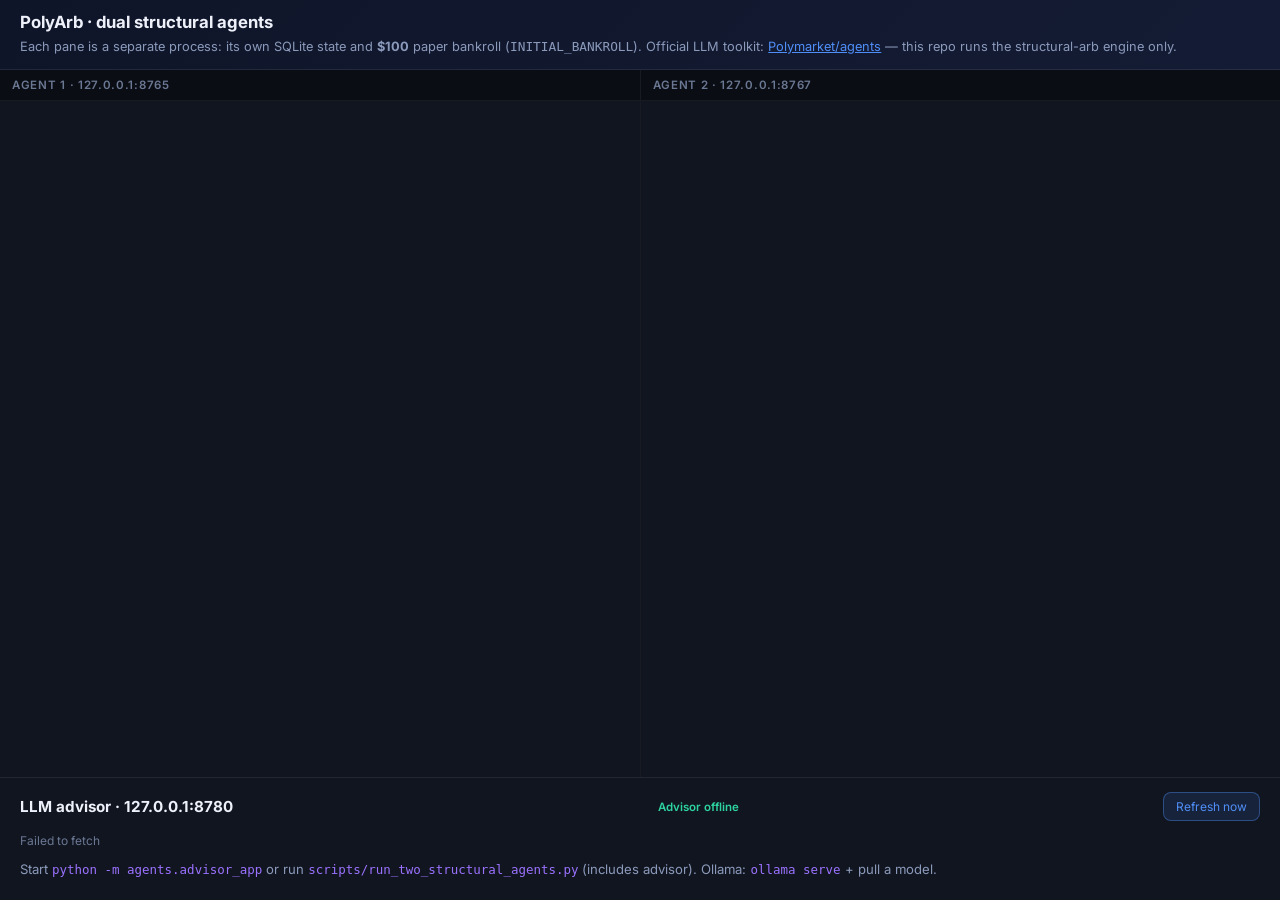
==== polymarket-btc-bot/frontend/agents-split.html @ 09943ae9 "Enhance configuration and diagnostics for arb engine and frontend - Updated .env.example with new pa" ====
<!DOCTYPE html>
<html lang="en">
<head>
  <meta charset="UTF-8" />
  <meta name="viewport" content="width=device-width, initial-scale=1.0" />
  <title>PolyArb — dual structural agents</title>
  <meta name="description" content="Side-by-side dashboards for two isolated paper structural-arb traders." />
  <link rel="preconnect" href="https://fonts.googleapis.com" />
  <link rel="preconnect" href="https://fonts.gstatic.com" crossorigin />
  <link href="https://fonts.googleapis.com/css2?family=Inter:wght@500;600;700&display=swap" rel="stylesheet" />
  <link rel="stylesheet" href="agents-split.css" />
</head>
<body>
  <header class="split-top">
    <h1>PolyArb · dual structural agents</h1>
    <p class="hint">
      Each pane is a separate process: its own SQLite state and <strong>$100</strong> paper bankroll
      (<code>INITIAL_BANKROLL</code>). Official LLM toolkit:
      <a href="https://github.com/Polymarket/agents" target="_blank" rel="noopener noreferrer">Polymarket/agents</a>
      — this repo runs the structural-arb engine only.
    </p>
  </header>
  <div class="split-grid">
    <div class="pane">
      <div class="pane-title">Agent 1 · 127.0.0.1:8765</div>
      <iframe title="Structural agent 1" src="http://127.0.0.1:8765/ui/index.html"></iframe>
    </div>
    <div class="pane">
      <div class="pane-title">Agent 2 · 127.0.0.1:8767</div>
      <iframe title="Structural agent 2" src="http://127.0.0.1:8767/ui/index.html"></iframe>
    </div>
  </div>

  <section class="advice-panel" aria-label="LLM advisor">
    <div class="advice-head">
      <h2>LLM advisor · 127.0.0.1:8780</h2>
      <span id="advice-status" class="advice-status">Loading…</span>
      <button type="button" class="advice-refresh" id="advice-refresh">Refresh now</button>
    </div>
    <p id="advice-meta" class="advice-meta"></p>
    <div id="advice-body"></div>
  </section>

  <script src="agents-advisor.js"></script>
</body>
</html>
---- polymarket-btc-bot/frontend/agents-split.css ----
/* Split view for two structural-arb traders (separate processes / ports). */
* {
  box-sizing: border-box;
}
html,
body {
  margin: 0;
  height: 100%;
  background: #0a0d14;
  color: #eef1f9;
  font-family: Inter, system-ui, sans-serif;
}
body {
  display: flex;
  flex-direction: column;
  min-height: 100vh;
}
.split-top {
  padding: 12px 20px;
  border-bottom: 1px solid rgba(255, 255, 255, 0.08);
  background: linear-gradient(135deg, #0f1528 0%, #141c35 100%);
}
.split-top h1 {
  margin: 0 0 6px;
  font-size: 1.05rem;
  font-weight: 700;
}
.split-top .hint {
  margin: 0;
  font-size: 0.8rem;
  color: #8b9abb;
  line-height: 1.45;
}
.split-top a {
  color: #4f8ef7;
}
.split-grid {
  display: grid;
  grid-template-columns: 1fr 1fr;
  gap: 1px;
  flex: 1;
  min-height: 0;
  background: rgba(255, 255, 255, 0.06);
}
.pane {
  display: flex;
  flex-direction: column;
  min-width: 0;
  background: #0a0d14;
}
.pane-title {
  flex: 0 0 auto;
  padding: 8px 12px;
  font-size: 0.72rem;
  font-weight: 600;
  text-transform: uppercase;
  letter-spacing: 0.06em;
  color: #6b7893;
  border-bottom: 1px solid rgba(255, 255, 255, 0.06);
}
.pane iframe {
  flex: 1;
  width: 100%;
  border: 0;
  min-height: 0;
  background: #111520;
}
.advice-panel {
  border-top: 1px solid rgba(255, 255, 255, 0.08);
  background: #111520;
  padding: 14px 20px 20px;
  max-height: 42vh;
  overflow: auto;
}
.advice-head {
  display: flex;
  align-items: center;
  justify-content: space-between;
  gap: 12px;
  flex-wrap: wrap;
  margin-bottom: 10px;
}
.advice-head h2 {
  margin: 0;
  font-size: 0.95rem;
  font-weight: 700;
}
.advice-meta {
  font-size: 0.75rem;
  color: #6b7893;
}
.advice-status {
  font-size: 0.72rem;
  color: #2dd4a0;
  font-weight: 600;
}
.advice-refresh {
  font-size: 0.75rem;
  padding: 6px 12px;
  border-radius: 8px;
  border: 1px solid rgba(79, 142, 247, 0.4);
  background: rgba(79, 142, 247, 0.12);
  color: #4f8ef7;
  cursor: pointer;
  font-family: inherit;
}
.advice-refresh:hover {
  background: rgba(79, 142, 247, 0.2);
}
#advice-body {
  font-size: 0.85rem;
  line-height: 1.5;
  color: #c8d2e6;
}
#advice-body pre,
.advice-pre {
  margin: 0;
  white-space: pre-wrap;
  word-break: break-word;
  font-family: ui-monospace, "Cascadia Code", monospace;
  font-size: 0.8rem;
}
#advice-body h3 {
  font-size: 0.9rem;
  margin: 12px 0 6px;
  color: #eef1f9;
}
.advice-hint {
  color: #8b9abb;
  font-size: 0.82rem;
  margin: 0;
}
.advice-hint code {
  font-size: 0.78rem;
  color: #9b72ff;
}

@media (max-width: 900px) {
  .split-grid {
    grid-template-columns: 1fr;
    height: auto;
  }
  .pane iframe {
    min-height: 70vh;
  }
}
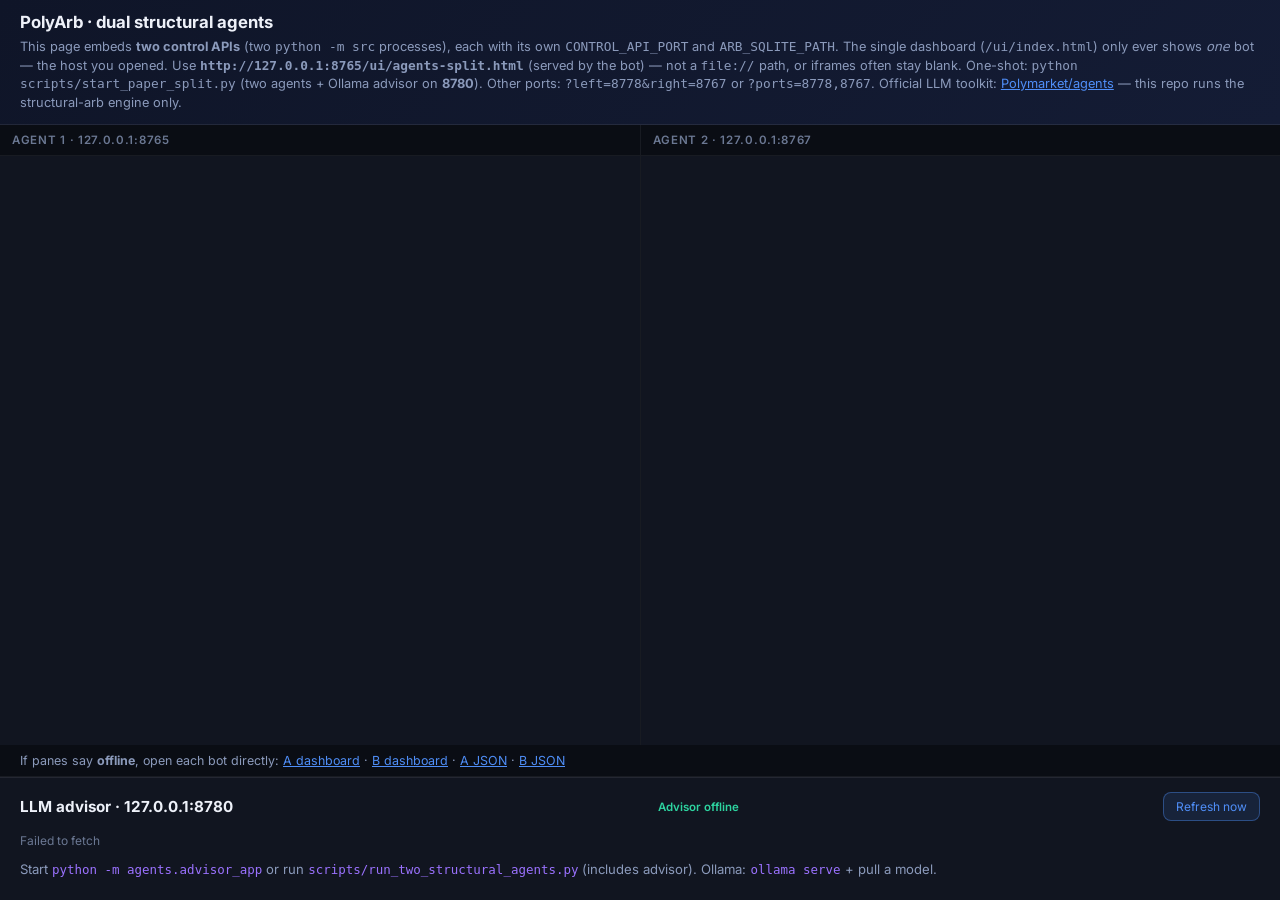
==== commit f1df63e5: "Enhance arb configuration and execution parameters - Updated `.env.example` to include new parameter" ====
--- a/polymarket-btc-bot/frontend/agents-split.html
+++ b/polymarket-btc-bot/frontend/agents-split.html
@@ -14,22 +14,84 @@
   <header class="split-top">
     <h1>PolyArb · dual structural agents</h1>
     <p class="hint">
-      Each pane is a separate process: its own SQLite state and <strong>$100</strong> paper bankroll
-      (<code>INITIAL_BANKROLL</code>). Official LLM toolkit:
+      This page embeds <strong>two control APIs</strong> (two <code>python -m src</code> processes), each with its own
+      <code>CONTROL_API_PORT</code> and <code>ARB_SQLITE_PATH</code>. The single dashboard
+      (<code>/ui/index.html</code>) only ever shows <em>one</em> bot — the host you opened.
+      Use <strong><code>http://127.0.0.1:8765/ui/agents-split.html</code></strong> (served by the bot) — not a <code>file://</code> path, or iframes often stay blank.
+      One-shot: <code>python scripts/start_paper_split.py</code> (two agents + Ollama advisor on <strong>8780</strong>).
+      Other ports: <code>?left=8778&amp;right=8767</code> or <code>?ports=8778,8767</code>.
+      Official LLM toolkit:
       <a href="https://github.com/Polymarket/agents" target="_blank" rel="noopener noreferrer">Polymarket/agents</a>
       — this repo runs the structural-arb engine only.
     </p>
   </header>
   <div class="split-grid">
     <div class="pane">
-      <div class="pane-title">Agent 1 · 127.0.0.1:8765</div>
-      <iframe title="Structural agent 1" src="http://127.0.0.1:8765/ui/index.html"></iframe>
+      <div class="pane-title" data-split-title="1">Agent 1 · …</div>
+      <iframe title="Structural agent 1" data-split-frame="1" src="about:blank"></iframe>
     </div>
     <div class="pane">
-      <div class="pane-title">Agent 2 · 127.0.0.1:8767</div>
-      <iframe title="Structural agent 2" src="http://127.0.0.1:8767/ui/index.html"></iframe>
+      <div class="pane-title" data-split-title="2">Agent 2 · …</div>
+      <iframe title="Structural agent 2" data-split-frame="2" src="about:blank"></iframe>
     </div>
   </div>
+  <p class="hint split-fallback" id="split-fallback-links"></p>
+  <script>
+    window.__ADVISOR_BASE__ = "http://127.0.0.1:8780";
+    (function () {
+      var q = new URLSearchParams(window.location.search);
+      var host = (q.get("host") || "127.0.0.1").trim() || "127.0.0.1";
+      if (!/^[0-9a-zA-Z.:-]+$/.test(host)) host = "127.0.0.1";
+      var left = q.get("left") || q.get("l");
+      var right = q.get("right") || q.get("r");
+      var portsParam = q.get("ports");
+      if (portsParam) {
+        var parts = portsParam.split(",").map(function (s) { return s.trim(); }).filter(Boolean);
+        if (parts.length >= 1 && !left) left = parts[0];
+        if (parts.length >= 2 && !right) right = parts[1];
+      }
+      function cleanPort(p, fallback) {
+        var n = parseInt(String(p), 10);
+        return Number.isFinite(n) && n > 0 && n < 65536 ? String(n) : fallback;
+      }
+      var lp = cleanPort(left, "8765");
+      var rp = cleanPort(right, "8767");
+      var base = "http://" + host + ":";
+      document.querySelectorAll("[data-split-frame=\"1\"]").forEach(function (el) {
+        el.src = base + lp + "/ui/index.html";
+      });
+      document.querySelectorAll("[data-split-frame=\"2\"]").forEach(function (el) {
+        el.src = base + rp + "/ui/index.html";
+      });
+      document.querySelectorAll("[data-split-title=\"1\"]").forEach(function (el) {
+        el.textContent = "Agent 1 · " + host + ":" + lp;
+      });
+      document.querySelectorAll("[data-split-title=\"2\"]").forEach(function (el) {
+        el.textContent = "Agent 2 · " + host + ":" + rp;
+      });
+      var fb = document.getElementById("split-fallback-links");
+      if (fb) {
+        fb.innerHTML =
+          "If panes say <strong>offline</strong>, open each bot directly: " +
+          '<a target="_blank" rel="noopener noreferrer" href="' +
+          base +
+          lp +
+          '/ui/index.html">A dashboard</a> · ' +
+          '<a target="_blank" rel="noopener noreferrer" href="' +
+          base +
+          rp +
+          '/ui/index.html">B dashboard</a> · ' +
+          '<a target="_blank" rel="noopener noreferrer" href="' +
+          base +
+          lp +
+          '/summary">A JSON</a> · ' +
+          '<a target="_blank" rel="noopener noreferrer" href="' +
+          base +
+          rp +
+          '/summary">B JSON</a>';
+      }
+    })();
+  </script>
 
   <section class="advice-panel" aria-label="LLM advisor">
     <div class="advice-head">
--- a/polymarket-btc-bot/frontend/agents-split.css
+++ b/polymarket-btc-bot/frontend/agents-split.css
@@ -32,6 +32,16 @@
   line-height: 1.45;
 }
 .split-top a {
+  color: #4f8ef7;
+}
+.split-fallback {
+  margin: 0;
+  padding: 8px 20px;
+  font-size: 0.78rem;
+  color: #8b9abb;
+  border-bottom: 1px solid rgba(255, 255, 255, 0.06);
+}
+.split-fallback a {
   color: #4f8ef7;
 }
 .split-grid {
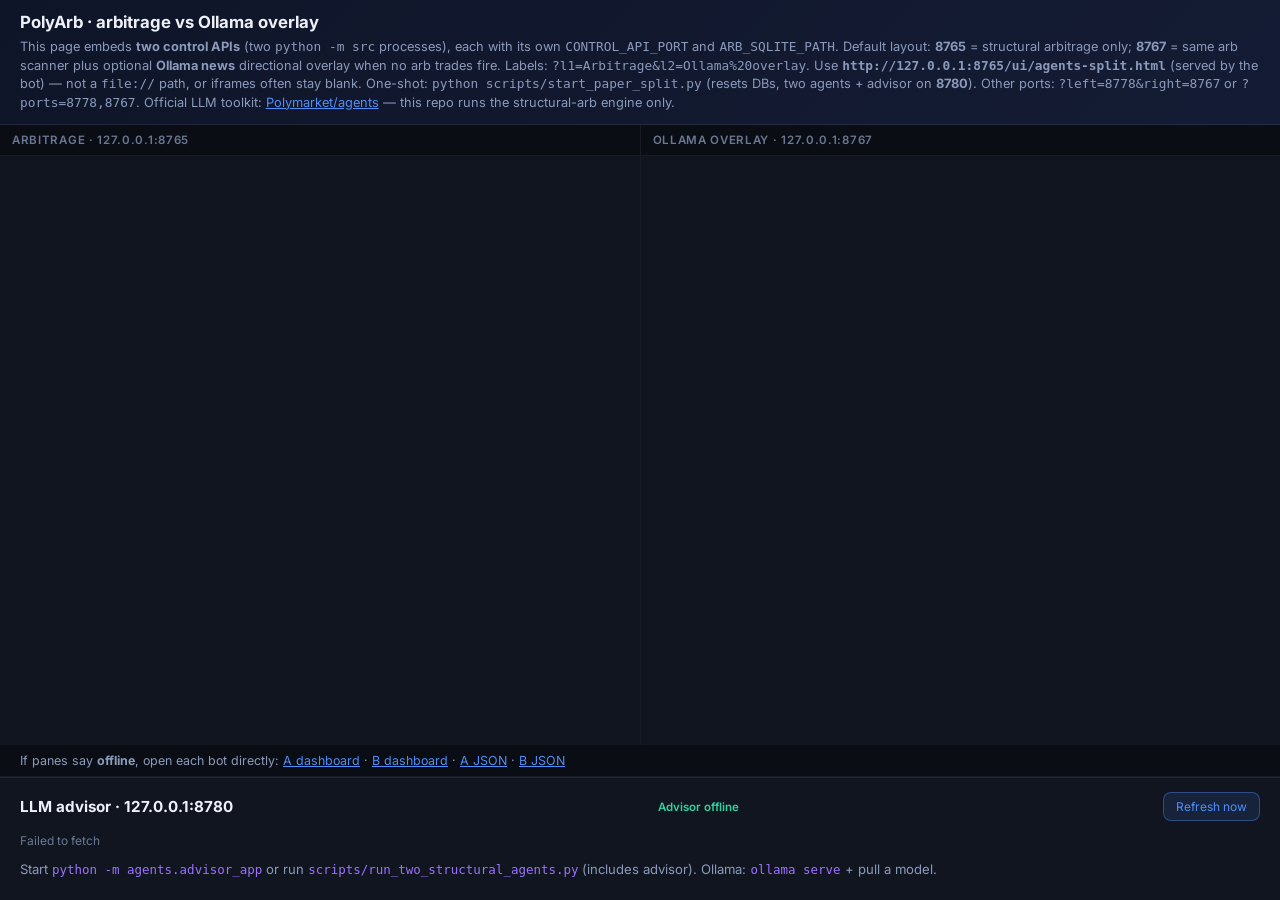
==== commit c3d8bfb2: "Enhance paper trading configuration and agent functionality - Updated `.env.example` to include new " ====
--- a/polymarket-btc-bot/frontend/agents-split.html
+++ b/polymarket-btc-bot/frontend/agents-split.html
@@ -3,8 +3,8 @@
 <head>
   <meta charset="UTF-8" />
   <meta name="viewport" content="width=device-width, initial-scale=1.0" />
-  <title>PolyArb — dual structural agents</title>
-  <meta name="description" content="Side-by-side dashboards for two isolated paper structural-arb traders." />
+  <title>PolyArb — arbitrage vs Ollama overlay</title>
+  <meta name="description" content="Side-by-side paper traders: structural arbitrage and Ollama-assisted overlay." />
   <link rel="preconnect" href="https://fonts.googleapis.com" />
   <link rel="preconnect" href="https://fonts.gstatic.com" crossorigin />
   <link href="https://fonts.googleapis.com/css2?family=Inter:wght@500;600;700&display=swap" rel="stylesheet" />
@@ -12,13 +12,14 @@
 </head>
 <body>
   <header class="split-top">
-    <h1>PolyArb · dual structural agents</h1>
+    <h1>PolyArb · arbitrage vs Ollama overlay</h1>
     <p class="hint">
       This page embeds <strong>two control APIs</strong> (two <code>python -m src</code> processes), each with its own
-      <code>CONTROL_API_PORT</code> and <code>ARB_SQLITE_PATH</code>. The single dashboard
-      (<code>/ui/index.html</code>) only ever shows <em>one</em> bot — the host you opened.
+      <code>CONTROL_API_PORT</code> and <code>ARB_SQLITE_PATH</code>. Default layout: <strong>8765</strong> = structural
+      arbitrage only; <strong>8767</strong> = same arb scanner plus optional <strong>Ollama news</strong> directional overlay
+      when no arb trades fire. Labels: <code>?l1=Arbitrage&amp;l2=Ollama%20overlay</code>.
       Use <strong><code>http://127.0.0.1:8765/ui/agents-split.html</code></strong> (served by the bot) — not a <code>file://</code> path, or iframes often stay blank.
-      One-shot: <code>python scripts/start_paper_split.py</code> (two agents + Ollama advisor on <strong>8780</strong>).
+      One-shot: <code>python scripts/start_paper_split.py</code> (resets DBs, two agents + advisor on <strong>8780</strong>).
       Other ports: <code>?left=8778&amp;right=8767</code> or <code>?ports=8778,8767</code>.
       Official LLM toolkit:
       <a href="https://github.com/Polymarket/agents" target="_blank" rel="noopener noreferrer">Polymarket/agents</a>
@@ -57,6 +58,15 @@
       var lp = cleanPort(left, "8765");
       var rp = cleanPort(right, "8767");
       var base = "http://" + host + ":";
+      function paneLabel(which, port, custom) {
+        var c = (custom || "").trim();
+        if (c) return c;
+        if (which === 1 && port === "8765") return "Arbitrage";
+        if (which === 2 && port === "8767") return "Ollama overlay";
+        return "Agent " + which;
+      }
+      var l1 = paneLabel(1, lp, q.get("l1"));
+      var l2 = paneLabel(2, rp, q.get("l2"));
       document.querySelectorAll("[data-split-frame=\"1\"]").forEach(function (el) {
         el.src = base + lp + "/ui/index.html";
       });
@@ -64,10 +74,10 @@
         el.src = base + rp + "/ui/index.html";
       });
       document.querySelectorAll("[data-split-title=\"1\"]").forEach(function (el) {
-        el.textContent = "Agent 1 · " + host + ":" + lp;
+        el.textContent = l1 + " · " + host + ":" + lp;
       });
       document.querySelectorAll("[data-split-title=\"2\"]").forEach(function (el) {
-        el.textContent = "Agent 2 · " + host + ":" + rp;
+        el.textContent = l2 + " · " + host + ":" + rp;
       });
       var fb = document.getElementById("split-fallback-links");
       if (fb) {
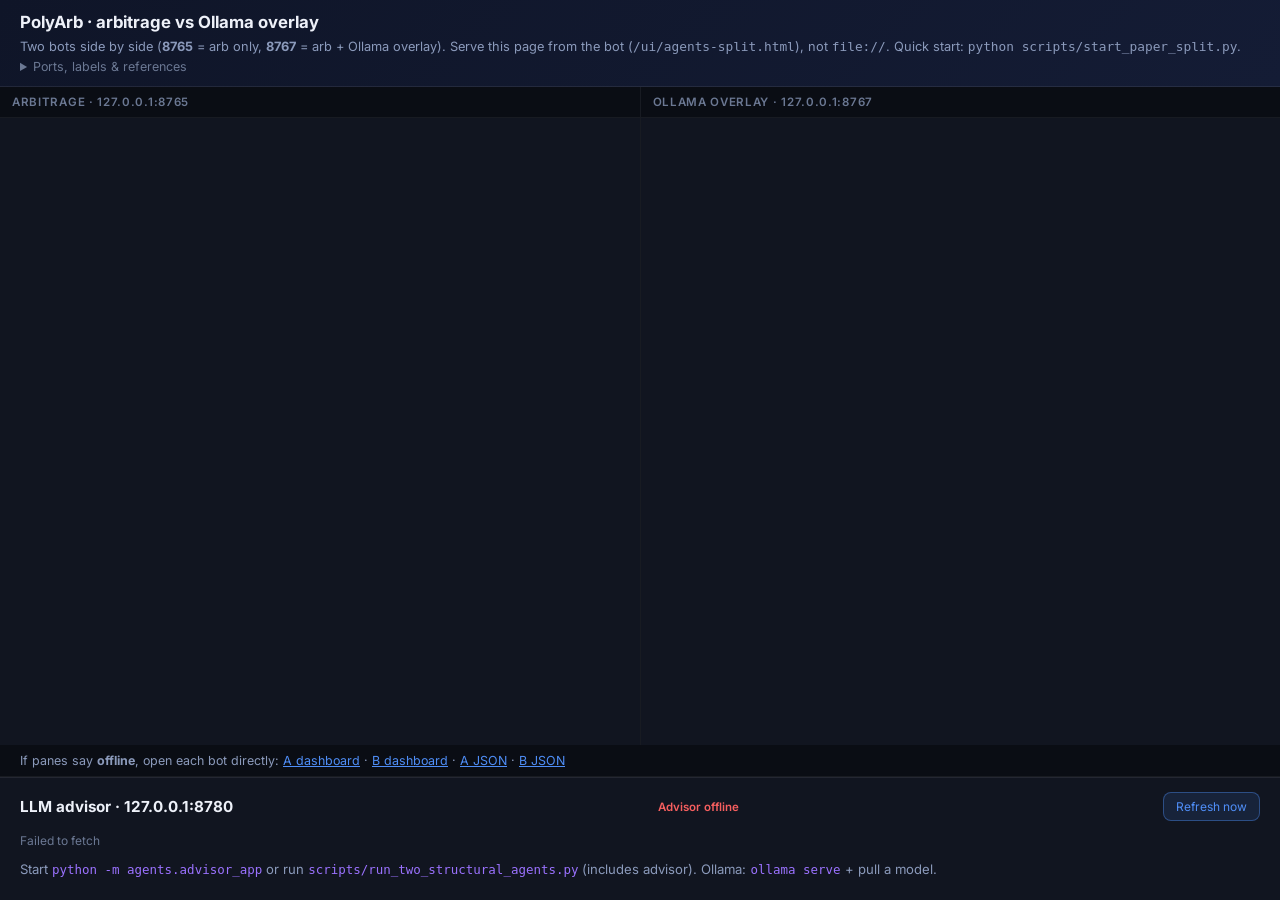
==== commit c7cfd7be: "Enhance advisor functionality and frontend experience - Updated `advisor_settings.py` to increase th" ====
--- a/polymarket-btc-bot/frontend/agents-split.html
+++ b/polymarket-btc-bot/frontend/agents-split.html
@@ -13,18 +13,18 @@
 <body>
   <header class="split-top">
     <h1>PolyArb · arbitrage vs Ollama overlay</h1>
-    <p class="hint">
-      This page embeds <strong>two control APIs</strong> (two <code>python -m src</code> processes), each with its own
-      <code>CONTROL_API_PORT</code> and <code>ARB_SQLITE_PATH</code>. Default layout: <strong>8765</strong> = structural
-      arbitrage only; <strong>8767</strong> = same arb scanner plus optional <strong>Ollama news</strong> directional overlay
-      when no arb trades fire. Labels: <code>?l1=Arbitrage&amp;l2=Ollama%20overlay</code>.
-      Use <strong><code>http://127.0.0.1:8765/ui/agents-split.html</code></strong> (served by the bot) — not a <code>file://</code> path, or iframes often stay blank.
-      One-shot: <code>python scripts/start_paper_split.py</code> (resets DBs, two agents + advisor on <strong>8780</strong>).
-      Other ports: <code>?left=8778&amp;right=8767</code> or <code>?ports=8778,8767</code>.
-      Official LLM toolkit:
-      <a href="https://github.com/Polymarket/agents" target="_blank" rel="noopener noreferrer">Polymarket/agents</a>
-      — this repo runs the structural-arb engine only.
+    <p class="hint split-hint-short">
+      Two bots side by side (<strong>8765</strong> = arb only, <strong>8767</strong> = arb + Ollama overlay). Serve this page from the bot
+      (<code>/ui/agents-split.html</code>), not <code>file://</code>. Quick start: <code>python scripts/start_paper_split.py</code>.
     </p>
+    <details class="split-details">
+      <summary>Ports, labels &amp; references</summary>
+      <p class="hint">
+        Query <code>?l1=…&amp;l2=…</code>, <code>?left=</code>/<code>?right=</code>, or <code>?ports=a,b</code>.
+        Advisor on <strong>8780</strong>. Polymarket tooling:
+        <a href="https://github.com/Polymarket/agents" target="_blank" rel="noopener noreferrer">Polymarket/agents</a>.
+      </p>
+    </details>
   </header>
   <div class="split-grid">
     <div class="pane">
@@ -67,11 +67,12 @@
       }
       var l1 = paneLabel(1, lp, q.get("l1"));
       var l2 = paneLabel(2, rp, q.get("l2"));
+      var embedQ = "?embed=split";
       document.querySelectorAll("[data-split-frame=\"1\"]").forEach(function (el) {
-        el.src = base + lp + "/ui/index.html";
+        el.src = base + lp + "/ui/index.html" + embedQ;
       });
       document.querySelectorAll("[data-split-frame=\"2\"]").forEach(function (el) {
-        el.src = base + rp + "/ui/index.html";
+        el.src = base + rp + "/ui/index.html" + embedQ;
       });
       document.querySelectorAll("[data-split-title=\"1\"]").forEach(function (el) {
         el.textContent = l1 + " · " + host + ":" + lp;
--- a/polymarket-btc-bot/frontend/agents-split.css
+++ b/polymarket-btc-bot/frontend/agents-split.css
@@ -30,6 +30,22 @@
   font-size: 0.8rem;
   color: #8b9abb;
   line-height: 1.45;
+}
+.split-hint-short {
+  margin: 0 0 4px;
+}
+.split-details {
+  margin-top: 2px;
+  font-size: 0.78rem;
+  color: #8b9abb;
+}
+.split-details summary {
+  cursor: pointer;
+  color: #6b7893;
+  user-select: none;
+}
+.split-details .hint {
+  margin-top: 8px;
 }
 .split-top a {
   color: #4f8ef7;
@@ -144,6 +160,17 @@
   font-size: 0.78rem;
   color: #9b72ff;
 }
+.advice-raw {
+  margin-top: 10px;
+}
+.advice-raw summary {
+  cursor: pointer;
+  color: #6b7893;
+  font-size: 0.78rem;
+}
+.advice-status.advice-error {
+  color: #f75f5f;
+}
 
 @media (max-width: 900px) {
   .split-grid {
